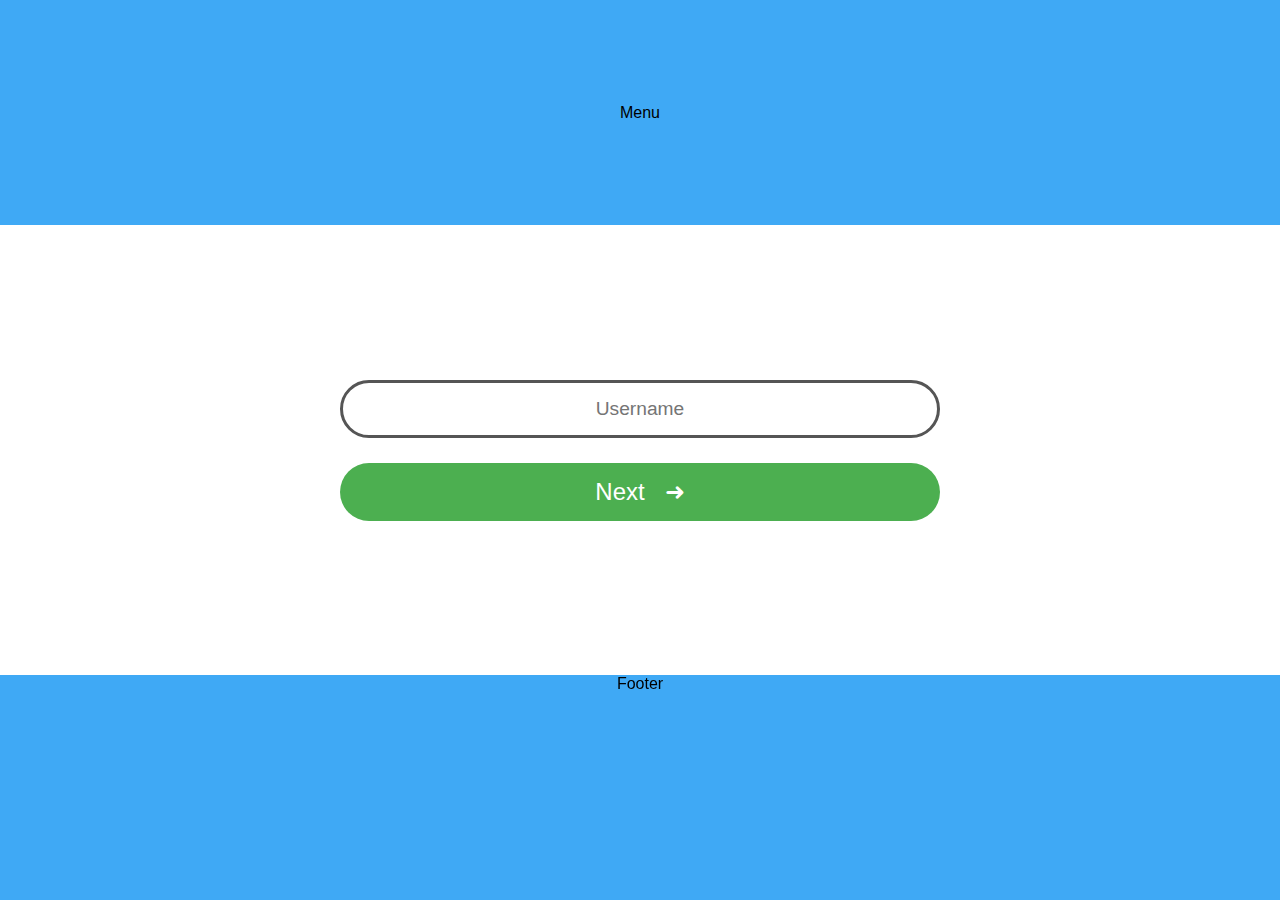
==== pages/confirm.html @ 151b11de "First commit" ====
<!DOCTYPE html>
<html lang='en'>
  <head>
    <meta charset='UTF-8' />
    <title>Confirmation</title>
    <link rel='stylesheet' href='../css/style.css'/>
    <script type="text/javascript" src="js/Character creator.js"></script>

  </head>
  <body>
    <header class='tall-menu'>Menu</header>
    <main class='page'>
      <section class='content' type='whitecontent'>
        <input type="text" name="user" placeholder="Username" id="userinput">
        <a href="../index.html"><button class='confirm' name="Next" id="big-button">Next   ➜</button></a>
      </section>
    </main>
    <footer class='footer'>Footer</footer>
  </body>
</html>
---- css/style.css ----
:root {
  --main-distance-from-bottom: 200px;
}

/* Common Styles */
* {
    box-sizing: border-box;
    margin: 0;
    padding: 0;
    font-family: Helvetica, sans-serif;
  }

body {
  background-color: #3fa9f5;
  min-height: 100vh;
  border:none;
  padding:none;
}

header {
  height: 25vh;
  display: flex;
  justify-content: center;
  align-items: center;
}

h1 {
  font-size: 3em;
  text-align: center;
  margin-top: 17px;
}

.title-bubble {
  background-color: rgba(255,255,255, 0.6);
  border: solid;
  border-radius: 30px;
  height: 100px;
  width: 350px;
}

.title-bubble p {
  text-align: right;
  margin-top: -8px;
  margin-right: 37px;
}

header.small {
  height:70px;
}

.title-bubble.small {
  height: 60px;
}

.title-bubble.small h1 {
  font-size: 1.5em;
  margin-block-start: 3.5%;
}
.page {
  background-color: #3fa9f5;
  }
  
.footer {
  position: fixed;
  bottom: 0;
  height: 25vh;
  width: 100%;
  display: flex;
  justify-content: center;
}

  
/* Content Styles*/
.content {
  border-style: solid;
  border-color: rgba(0,0,0,0);
  display: flex;
  flex-direction: column;
  align-items: center;
  justify-content: center;
  width: 100%;
  height: 50vh;
}

.content[type=whitecontent]{
  background-color: white;
  border-color: white;
}

.builder {
  border-style: solid;
  border-color: rgba(0,0,0,0);
  /* border-top-width: 60px; */
  display: flex;
  flex-direction: column;
  align-items: center;
  width: 100%;
  height: 80vh;
}

.news {
  height: 100%;
  width: 1000px;
  background-color: white;
  border-style: solid solid hidden solid;
}    


/* Input Styles*/
input, select, button {
  width: 600px;
  padding: 15px 0px;
  text-align: center;
  border: 3px #555555;
  border-radius: 200px;
  border-style: solid;
  font-size: 1.2em;
  margin-top: 1%;
  margin-bottom: 1%;
}


input[name=choose-username]{
  margin-top: 0;
  margin-bottom:0.7%;
}

button {
  border: none;
  color: white;
  cursor: pointer;
  font-size: 1.5em;
  line-height: 28px;
  margin: none;
}

/* Button and link Styles */
a {
  line-height: 28px;
  margin-top: 0.5%;
  margin-bottom: 0.5%;
}
a.small button {
  width: 200px;
}

a.large button {
  width: 400px;
}

a:hover {
  cursor: pointer;
} 

button.confirm {
  background-color: #4CAF50;
}

button.back {
  background-color: #ff931e; 
}

/* The Character Customisation Buttons */
.custom-buttons {
  position: absolute;
  left: 50%;
  top: 17%;
  transform: translate(-410px);
  display: inline-grid;
  grid-template-rows: 50 50 50 50 50;
  row-gap: 20%;
}

.custom-button {
  
  width: 50px;
  height: 50px;
  background-color: #555555;
  border-radius: 10px;
}

/* The Grid Styling */  
.grid-container {
  position: absolute;
  left: 50%;
  top: 10%;
  transform: translate(-50%);
  width: 600px;
  display: inline-grid;
  grid-template-columns: 33% 33% 33%;
  background-color: none;
}

.grid-item {
  background-color: rgba(255, 255, 255, 0.8);
  border: none;
  padding: 3%;
  font-size: 30px;
  text-align: center;
  object-fit: contain;
  
}

.grid-item img {
  height: 100%; 
  width: 100%; 
}

/* Canvas Style */
canvas {
  border: 1px solid black;
  background-color: white;
  border-radius: 30px;
  top: 15%;
  /* left: 0%; */
  height: 700px;
  width: 700px;
}



/* Stolen Styles */
.form {
  /* border-top: solid; */
  border-bottom:solid;
  border-color: rgba(0,0,0,0);
  border-width: 15vh;
  width: 605px;
  margin: auto;
  height: 75vh;
  display: flex;
  flex-direction: column;
  justify-content: space-around;
  align-items: center;
}

input[type="checkbox"] {
  width: 20px;
  height: 20px;
  margin: 0px;
  margin-top: 7px;
}

input[type="checkbox"] + p {
  padding-left: 10px;
  margin-top: 7px;
}

.form-group {
  display: flex;
  flex-wrap: wrap;
  justify-content: left;
  margin-bottom: 10px;
}

.form-group.checkbox {
  margin:0px;
  margin-top: 10px;
  padding-left: 10px;
  padding-right: 10px;
  border: 0px;
  border-radius: 30px;
  margin-bottom: 0px;
  margin-left: 70px;
  width: fit-content;
  background-color: rgba(255, 255, 255, 0.8);
}

/* .page-content div:has( .img-caption ) {
  padding: 15px;
  background-color: #ccc;
} */  
.form-group.checkbox > input[type='checkbox']) {
  /* background-color: rgba(180, 255, 180, 0.8); */
  background-color: red;  
}



form .messages {
  flex: 0 0 100%;
  text-align: right;
  padding: 5px 0;
  color: red;
}

form .form-group.has-error > input,
form .form-group.has-error > select  {
  border: 2px solid red;
}

form .form-group.has-success > input,
form .form-group.has-success > select  {
  border: 2px solid #4CAF50;
}
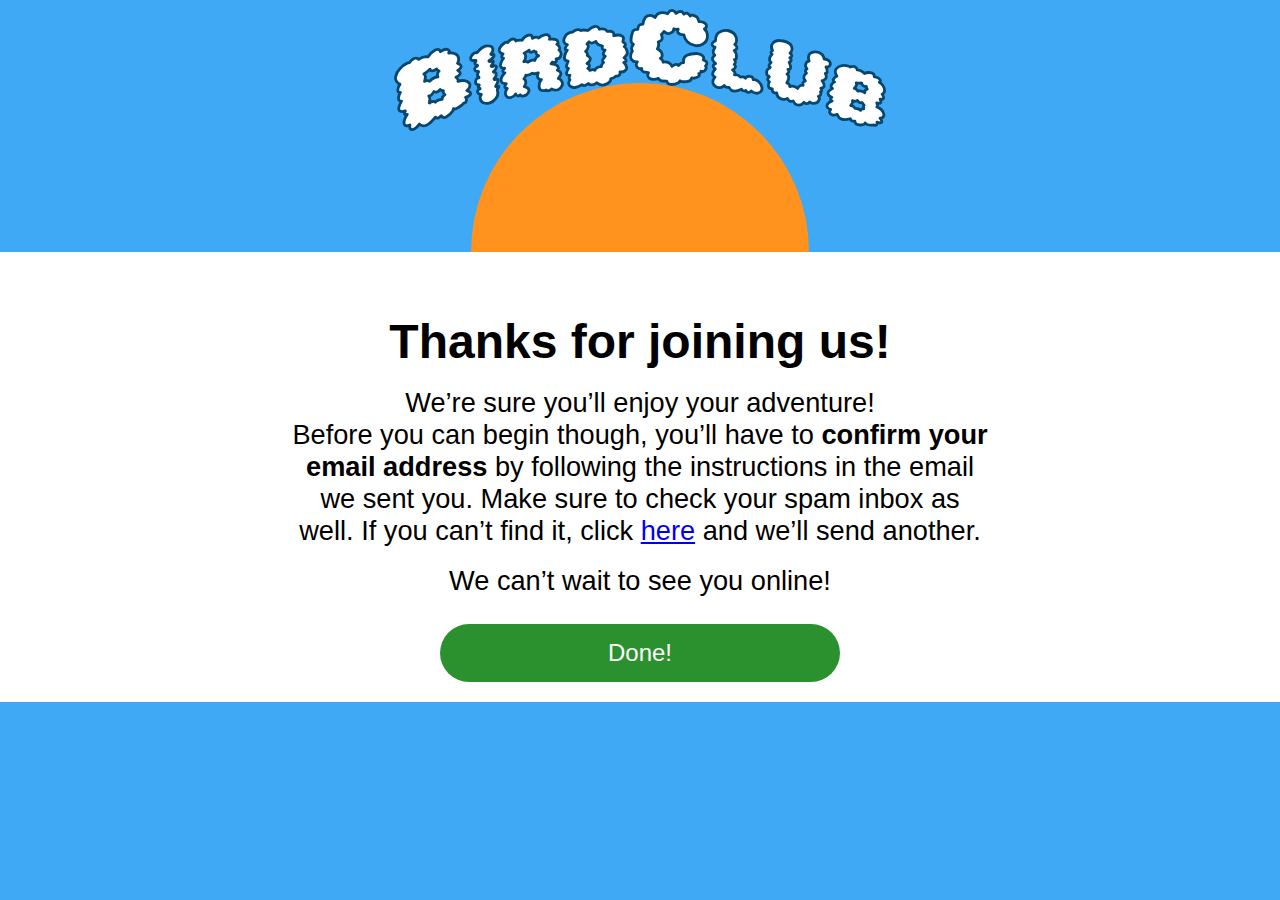
==== commit 849f4a27: "Media queries and polish" ====
--- a/pages/confirm.html
+++ b/pages/confirm.html
@@ -2,19 +2,41 @@
 <html lang='en'>
   <head>
     <meta charset='UTF-8' />
-    <title>Confirmation</title>
+    <title>Confirm</title>
     <link rel='stylesheet' href='../css/style.css'/>
-    <script type="text/javascript" src="js/Character creator.js"></script>
 
   </head>
+
+  
   <body>
-    <header class='tall-menu'>Menu</header>
+      <header class='tall-menu'>
+        <img class="logo-mid" src="../images/logo_curled.svg">
+        <div class="top-hemisphere"></div>
+      </header>
     <main class='page'>
-      <section class='content' type='whitecontent'>
-        <input type="text" name="user" placeholder="Username" id="userinput">
-        <a href="../index.html"><button class='confirm' name="Next" id="big-button">Next   ➜</button></a>
+      <section class='content long-white' type='whitecontent'>
+        
+        <h1>Thanks for joining us!</h1>
+        <br>
+        <p class="middle">
+            We’re sure you’ll enjoy your adventure!
+        </p>
+        <p class="middle">
+            Before you can begin though, you’ll have to <b>confirm your email address</b> by following the instructions in the email we sent you. Make sure to check your spam inbox as well. If you can’t find it, click <a href="https://www.google.com.au/">here</a> and we’ll send another.
+        </p>
+        <br>
+        <p class="middle">
+          We can’t wait to see you online!
+        </p>
+        <br>
+        <a class="large" style="width:auto"><button type="submit" class='confirm' name="Login" id="big-button" style="width: 400px;">Done!</button></a>
       </section>
     </main>
-    <footer class='footer'>Footer</footer>
+    
+    <footer class='footer'>
+    </footer>
+
+
   </body>
-</html>+  
+</html>
--- a/css/style.css
+++ b/css/style.css
@@ -1,5 +1,6 @@
 :root {
   --main-distance-from-bottom: 200px;
+  --size: 169px;
 }
 
 /* Common Styles */
@@ -17,11 +18,35 @@
   padding:none;
 }
 
-header {
-  height: 25vh;
+header{
+  height: 28vh;
   display: flex;
-  justify-content: center;
+  justify-content: center; 
   align-items: center;
+}
+
+.logo-mid {
+  width: 492px;
+  position: absolute;
+  top: 1%;
+}
+
+.logo-left {
+  width: 200px;
+  position: absolute;
+  top: 10px;
+  left: 10px;
+}
+
+.top-hemisphere {
+  height: 169px;
+  width: 338px;
+  border-top-left-radius: 338px;
+  border-top-right-radius: 338px;
+  background-color: #ff931e;
+  align-self: flex-end;
+
+  
 }
 
 h1 {
@@ -30,6 +55,13 @@
   margin-top: 17px;
 }
 
+
+p.middle {
+  font-size: 1.7em;
+  text-align: center;
+  max-width: 700px;
+}
+ 
 .title-bubble {
   background-color: rgba(255,255,255, 0.6);
   border: solid;
@@ -45,7 +77,7 @@
 }
 
 header.small {
-  height:70px;
+  height:8vh;
 }
 
 .title-bubble.small {
@@ -60,31 +92,29 @@
   background-color: #3fa9f5;
   }
   
-.footer {
+footer {
   position: fixed;
   bottom: 0;
-  height: 25vh;
+  height: 22vh;
   width: 100%;
   display: flex;
   justify-content: center;
 }
 
-  
-/* Content Styles*/
 .content {
-  border-style: solid;
-  border-color: rgba(0,0,0,0);
   display: flex;
   flex-direction: column;
   align-items: center;
-  justify-content: center;
-  width: 100%;
-  height: 50vh;
+  justify-content: space-around;
 }
 
 .content[type=whitecontent]{
   background-color: white;
   border-color: white;
+  border-style: solid;
+  border-top-width:5vh;
+  border-bottom-width:5vh;
+  height:50vh;
 }
 
 .builder {
@@ -103,11 +133,25 @@
   width: 1000px;
   background-color: white;
   border-style: solid solid hidden solid;
-}    
+  overflow:auto;
+}   
+
+.news h2 {
+  padding-left: 10px;
+  font-size: 1.2em;
+}
+.news p{
+  padding-top: 2px;
+  padding-bottom: 20px;
+  padding-left: 25px;
+}
+.news h2:first-of-type{
+  padding-top: 10px;
+}
 
 
 /* Input Styles*/
-input, select, button {
+input, select, .custom-button {
   width: 600px;
   padding: 15px 0px;
   text-align: center;
@@ -115,76 +159,84 @@
   border-radius: 200px;
   border-style: solid;
   font-size: 1.2em;
-  margin-top: 1%;
-  margin-bottom: 1%;
-}
-
-
-input[name=choose-username]{
-  margin-top: 0;
-  margin-bottom:0.7%;
+  margin-top: 1vh;
+  margin-bottom: 1vh;
+}
+
+
+input[name=Bird_name]{
+  margin-top: 0.7%;
+  margin-bottom:0.2%;
 }
 
 button {
   border: none;
   color: white;
   cursor: pointer;
+  border-radius: 200px;
   font-size: 1.5em;
   line-height: 28px;
   margin: none;
+  padding: 15px 73px;
+  text-decoration: none;
+  margin-top: 1vh;
+  margin-bottom: 1vh;
 }
 
 /* Button and link Styles */
-a {
-  line-height: 28px;
-  margin-top: 0.5%;
-  margin-bottom: 0.5%;
-}
-a.small button {
+
+a.small button{
   width: 200px;
 }
 
+a.medium button {
+  width: 395px;
+}
+
 a.large button {
-  width: 400px;
-}
+  width: 600px;
+}
+
 
 a:hover {
   cursor: pointer;
 } 
 
 button.confirm {
-  background-color: #4CAF50;
+  background-color: #2b902e;
 }
 
 button.back {
-  background-color: #ff931e; 
+  background-color: #f87d00; 
 }
 
 /* The Character Customisation Buttons */
 .custom-buttons {
   position: absolute;
   left: 50%;
-  top: 17%;
+  top: 14%;
   transform: translate(-410px);
   display: inline-grid;
   grid-template-rows: 50 50 50 50 50;
-  row-gap: 20%;
-}
-
-.custom-button {
-  
+  row-gap: 55px;
+
+}
+
+.custom-button { 
   width: 50px;
   height: 50px;
   background-color: #555555;
   border-radius: 10px;
+  margin-top: 1vh;
+  margin-bottom: 1vh;
 }
 
 /* The Grid Styling */  
 .grid-container {
   position: absolute;
   left: 50%;
-  top: 10%;
-  transform: translate(-50%);
+  top: 12.5%;
+  transform: translate(-49%);
   width: 600px;
   display: inline-grid;
   grid-template-columns: 33% 33% 33%;
@@ -218,21 +270,21 @@
 }
 
 
-
-/* Stolen Styles */
 .form {
   /* border-top: solid; */
   border-bottom:solid;
   border-color: rgba(0,0,0,0);
-  border-width: 15vh;
+  border-width: 0;
   width: 605px;
   margin: auto;
-  height: 75vh;
+  height: 75%;
   display: flex;
   flex-direction: column;
   justify-content: space-around;
   align-items: center;
 }
+
+
 
 input[type="checkbox"] {
   width: 20px;
@@ -253,7 +305,8 @@
   margin-bottom: 10px;
 }
 
-.form-group.checkbox {
+
+.form-group.checkboxdiv, .checkboxdivb {
   margin:0px;
   margin-top: 10px;
   padding-left: 10px;
@@ -266,17 +319,15 @@
   background-color: rgba(255, 255, 255, 0.8);
 }
 
-/* .page-content div:has( .img-caption ) {
-  padding: 15px;
-  background-color: #ccc;
-} */  
-.form-group.checkbox > input[type='checkbox']) {
+
+.form-group.checkboxdivb {
   /* background-color: rgba(180, 255, 180, 0.8); */
-  background-color: red;  
-}
-
-
-
+  margin-bottom: 10px;
+}
+
+form.small {
+  width: 600px;
+}
 form .messages {
   flex: 0 0 100%;
   text-align: right;
@@ -284,6 +335,13 @@
   color: red;
 }
 
+form .messages.small {
+  display: inline-block;
+  text-align: right;
+  padding:0;
+  color: red;
+}
+
 form .form-group.has-error > input,
 form .form-group.has-error > select  {
   border: 2px solid red;
@@ -291,5 +349,234 @@
 
 form .form-group.has-success > input,
 form .form-group.has-success > select  {
-  border: 2px solid #4CAF50;
+  border: 2px solid #2b902e;
+}
+
+
+
+
+
+
+
+
+
+@media only screen and (max-width: 840px) {
+  body {
+    min-height: auto;
+  }
+  
+  header{
+    height: 20vh;
+    display: flex;
+    justify-content: center; 
+    align-items: center;
+  }
+
+  header.menu, header.small{
+    display: flex;
+    flex-direction: column;
+    height: auto;
+    padding-bottom: 50px;
+  }
+
+  .logo-mid { 
+    width: 300px;
+    position: absolute;
+    top: 1%;
+  }
+  
+  .logo-left {
+    position: relative;
+    display: flex;
+    width: 300px;
+    padding-top: 20px;
+    padding-bottom: 20px;
+  }
+  
+  .top-hemisphere {
+    height: 125px;
+    width: 250px;
+  }
+  
+  h1 {
+    font-size: 3em;
+    text-align: center;
+    margin-top: 17px;
+  }
+  p.middle {
+    font-size: 1.7em;
+    text-align: center;
+    max-width: 700px;
+  }
+   
+  .title-bubble {
+    background-color: rgba(255,255,255, 0.6);
+    border: solid;
+    border-radius: 30px;
+    height: 100px;
+    width: 350px;
+  }
+
+  .content[type=whitecontent]{
+    background-color: white;
+    border-color: white;
+    border-style: solid;
+    border-top-width:5vh;
+    border-bottom-width:5vh;
+    height:55vh;
+  }
+
+  .content[type=whitecontent] input, .content[type=whitecontent] a {
+    width: 80%;
+  }
+  .content.long-white {
+    height: 80vh;
+  }
+  .builder {
+    border-style: solid;
+    border-color: rgba(0,0,0,0);
+    /* border-top-width: 60px; */
+    display: flex;
+    flex-direction: column;
+    align-items: center;
+    width: 100%;
+    height: 80vh;
+  }
+  footer {
+    position: fixed;
+    bottom: 0;
+    height: 0;
+    width: 100%;
+    display: flex;
+    justify-content: center;
+  }
+  .news {
+    position: absolute;
+    height: 25vh;
+    width: 100%;
+    bottom: 0px;
+    background-color: white;
+    border-style: solid solid hidden solid;
+    overflow:auto;
+  }   
+  /* Input Styles*/
+  input, select {
+    width: 100%;
+    padding: 15px 0px;
+    text-align: center;
+    border: 3px #555555;
+    border-radius: 200px;
+    border-style: solid;
+    font-size: 1.2em;
+    margin-top: 1vh;
+    margin-bottom: 1vh;
+  }
+  /* a button {
+    width: 100%;
+  } */
+  a.small button{
+    width: 33%;
+    text-align: center;
+    padding-left: 2%;
+    padding-right: 2%
+  }
+
+  a.medium button{
+    width: 66%;
+    padding-left: 2%;
+    padding-right: 2%;
+  }
+
+  a.large button{
+    width: 100%;
+  }
+  a button {
+    width: 100%;
+  }
+
+  p a {
+    text-decoration: underline;
+  }
+  
+  .custom-buttons {
+    position: absolute;
+    left: 5px;
+    transform: translate(-0);
+    display: inline-grid;
+    grid-template-rows: 50 50 50 50 50;
+    row-gap: 55px;
+    top: 32vh;
+  }
+  .grid-container {
+    position: absolute;
+    top: 14vh;
+    transform: translate(-50%);
+    width: 80%;
+    display: inline-grid;
+    grid-template-columns: 33%, 33%, 33%;
+    background-color: none;
+  }
+  canvas {
+    border: 1px solid black;
+    background-color: white;
+    border-radius: 30px;
+    top: 15%;
+    /* left: 0%; */
+    height: 700px;
+    width: 80%;
+  }
+  
+  .form {
+    /* border-top: solid; */
+    width: 100%;
+  }
+  form {
+    width: 80%;
+  }
+  .form-group.checkboxdiv, .checkboxdivb {
+    margin:0px;
+    margin-top: 10px;
+    padding-left: 10px;
+    padding-right: 10px;
+    border: 0px;
+    border-radius: 30px;
+    margin-bottom: 0px;
+    margin-left: 0px;
+    width: fit-content;
+    background-color: rgba(255, 255, 255, 0.8);
+  }
+  p.middle {
+    width: 80%;
+    font-size: 1.6em;
+  }
+}
+
+@media only screen and (max-width: 568px) {
+  .two-buttons{
+      display: flex;
+      flex-direction: column-reverse;
+  }
+
+  a.small button{
+    width: 100%
+  }
+
+  a.medium button{
+    width: 100%
+  }
+
+  form.small {
+    width: 80%;
+    margin: auto;
+  }
+
+  .grid-container {
+    position: fixed;
+    width: 100%;
+    top: 10%;
+    z-index: 1;
+  }
+  .custom-buttons {
+    left: 1px;
+  }
 }